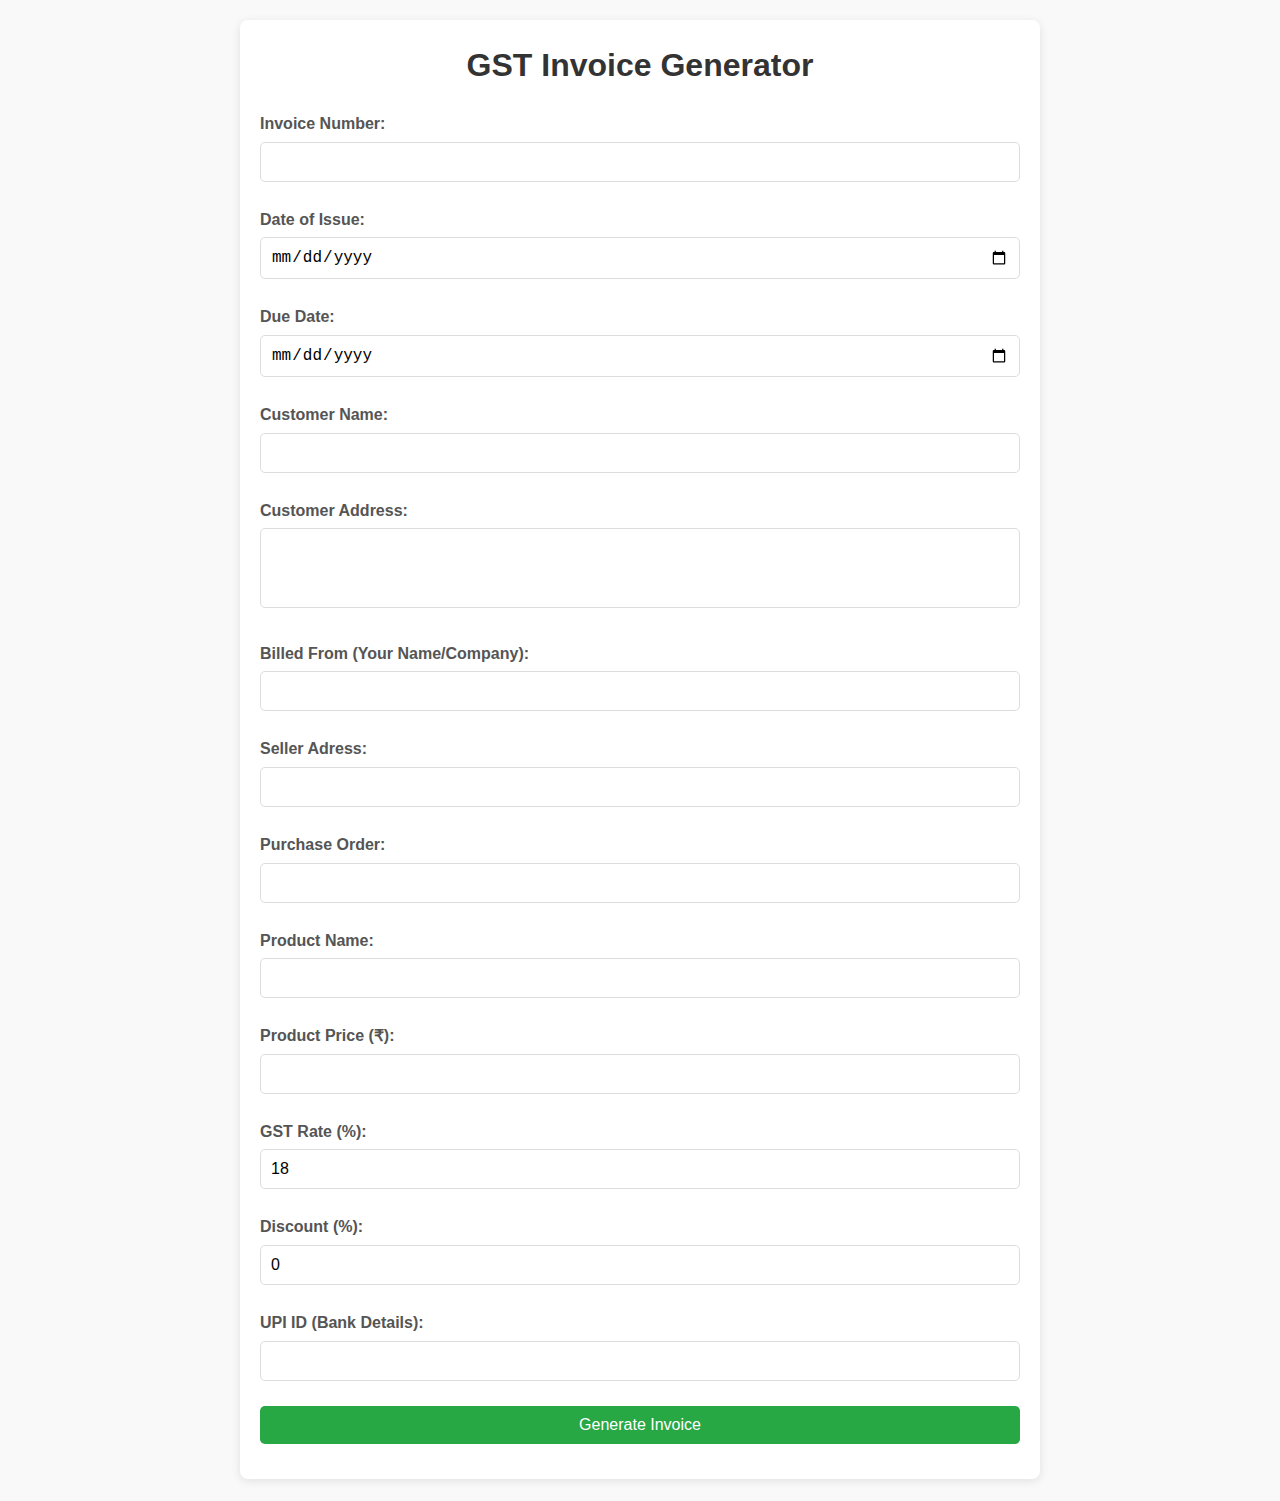
==== index.html @ a9ff54f5 "Add files via upload" ====
<!DOCTYPE html>
<html lang="en">
<head>
  <meta charset="UTF-8">
  <meta name="viewport" content="width=device-width, initial-scale=1.0">
  <title>GST Invoice Generator</title>
  <link rel="stylesheet" href="styles.css">
</head>
<body>
  <div class="container">
    <h1>GST Invoice Generator</h1>
    <form id="invoiceForm">
      <!-- Invoice Number -->
      <label for="invoiceNumber">Invoice Number:</label>
      <input type="text" id="invoiceNumber" required>

      <!-- Date of Issue -->
      <label for="issueDate">Date of Issue:</label>
      <input type="date" id="issueDate" required>

      <!-- Due Date -->
      <label for="dueDate">Due Date:</label>
      <input type="date" id="dueDate" required>

      <!-- Billed To -->
      <label for="customerName">Customer Name:</label>
      <input type="text" id="customerName" required>

      <label for="customerAddress">Customer Address:</label>
      <textarea id="customerAddress" required></textarea>

      <!-- Billed From -->
      <label for="billedFrom">Billed From (Your Name/Company):</label>
      <input type="text" id="billedFrom" required>
      
      <!-- Seller Address -->
      <label for="sellerAddress">Seller Adress:</label>
      <input type="text" id="sellerAddress" required>

      <!-- Purchase Order -->
      <label for="purchaseOrder">Purchase Order:</label>
      <input type="text" id="purchaseOrder" required>

      <!-- Product Details -->
      <label for="productName">Product Name:</label>
      <input type="text" id="productName" required>

      <label for="productPrice">Product Price (₹):</label>
      <input type="number" id="productPrice" required>

      <label for="gstRate">GST Rate (%):</label>
      <input type="number" id="gstRate" value="18" required>

      <label for="discountRate">Discount (%):</label>
      <input type="number" id="discountRate" value="0" required>

      <!-- Bank Details (UPI ID) -->
      <label for="upiId">UPI ID (Bank Details):</label>
      <input type="text" id="upiId" required>

      <!-- Submit Button -->
      <button type="button" onclick="saveInvoiceData()">Generate Invoice</button>
    </form>
  </div>

  <script>
    function saveInvoiceData() {
      // Collect form data
      const invoiceNumber = document.getElementById("invoiceNumber").value;
      const issueDate = document.getElementById("issueDate").value;
      const dueDate = document.getElementById("dueDate").value;
      const customerName = document.getElementById("customerName").value;
      const customerAddress = document.getElementById("customerAddress").value;
      const billedFrom = document.getElementById("billedFrom").value;
      const purchaseOrder = document.getElementById("purchaseOrder").value;
      const productName = document.getElementById("productName").value;
      const productPrice = parseFloat(document.getElementById("productPrice").value);
      const sellerAddress = document.getElementById("sellerAddress").value;
      
      const gstRate = parseFloat(document.getElementById("gstRate").value);
      const discountRate = parseFloat(document.getElementById("discountRate").value);
      const upiId = document.getElementById("upiId").value;

      // Calculate discount, GST, and total price
      const discountAmount = (productPrice * discountRate) / 100;
      const priceAfterDiscount = productPrice - discountAmount;
      const gstAmount = (priceAfterDiscount * gstRate) / 100;
      const totalPrice = priceAfterDiscount + gstAmount;

      // Save data in localStorage
      const invoiceData = {
        invoiceNumber,
        issueDate,
        dueDate,
        customerName,
        customerAddress,
        billedFrom,
        purchaseOrder,
        productName,
        productPrice: productPrice.toFixed(2),
        sellerAddress,
        discountRate: discountRate.toFixed(2),
        discountAmount: discountAmount.toFixed(2),
        priceAfterDiscount: priceAfterDiscount.toFixed(2),
        gstRate: gstRate.toFixed(2),
        gstAmount: gstAmount.toFixed(2),
        totalPrice: totalPrice.toFixed(2),
        upiId
      };
      localStorage.setItem("invoiceData", JSON.stringify(invoiceData));

      // Redirect to invoice page
      window.location.href = "invoice.html";
    }
  </script>
</body>
</html>
---- styles.css ----
/* General Reset */
* {
  margin: 0;
  padding: 0;
  box-sizing: border-box;
}

body {
  font-family: Arial, sans-serif;
  line-height: 1.6;
  background-color: #f9f9f9;
  padding: 20px;
}

.container {
  max-width: 800px;
  margin: 0 auto;
  background: #fff;
  border-radius: 8px;
  box-shadow: 0 2px 10px rgba(0, 0, 0, 0.1);
  padding: 20px;
}

h1, h2, h3 {
  text-align: center;
  margin-bottom: 20px;
  color: #333;
}

label {
  display: block;
  margin: 10px 0 5px;
  font-weight: bold;
  color: #555;
}

input, textarea, button {
  width: 100%;
  padding: 10px;
  margin-bottom: 15px;
  border: 1px solid #ddd;
  border-radius: 5px;
  font-size: 16px;
}

textarea {
  resize: none;
  height: 80px;
}

button {
  background-color: #28a745;
  color: #fff;
  border: none;
  cursor: pointer;
  font-size: 16px;
  margin-top: 10px;
  transition: background-color 0.3s;
}

button:hover {
  background-color: #218838;
}

/* Invoice Styles */
.invoice {
  background-color: #f9f9f9;
  padding: 20px;
  border: 1px solid #ddd;
  border-radius: 8px;
}

.invoice-header, .invoice-info, .bank-details {
  margin-bottom: 20px;
}

.invoice-header p, .invoice-info p, .bank-details p {
  font-size: 14px;
  color: #333;
}

.info-section {
  display: inline-block;
  width: 45%;
  margin-right: 10%;
}

.info-section p {
  margin-bottom: 10px;
}

.product-list {
  margin-top: 20px;
}

.product-item {
  margin-bottom: 20px;
}

.product-item p {
  font-size: 14px;
  color: #333;
}

.invoice-summary {
  text-align: right;
  font-size: 14px;
  font-weight: bold;
  margin-top: 10px;
}

.highlight {
  font-weight: bold;
  color: #000;
}

/* Terms and Conditions Section */
.terms-and-conditions {
  margin-top: 20px;
  padding: 15px;
  border-top: 1px solid #ddd;
  background-color: #f9f9f9;
}

.terms-and-conditions p {
  font-size: 14px;
  color: #333;
}

.bank-details h3 {
  font-size: 16px;
  color: #333;
  margin-bottom: 10px;
}

.bank-details p {
  font-size: 14px;
  margin-top: 15px;
  color: #555;
}

/* Responsive Design */
@media (max-width: 600px) {
  /* Stack invoice sections vertically */
  .invoice-header, .invoice-info, .bank-details {
    margin-top: 15px;
    text-align: left;
  }

  .info-section {
    width: 100%;
    margin-right: 0;
    margin-bottom: 15px;
  }

  .product-item {
    padding: 10px;
    border: 1px solid #ddd;
    border-radius: 5px;
    margin-bottom: 10px;
  }

  .product-item p {
    font-size: 12px;
  }

  .invoice-summary {
    font-size: 12px;
  }

  .terms-and-conditions p {
    font-size: 12px;
  }

  .highlight {
    font-size: 14px;
  }
}
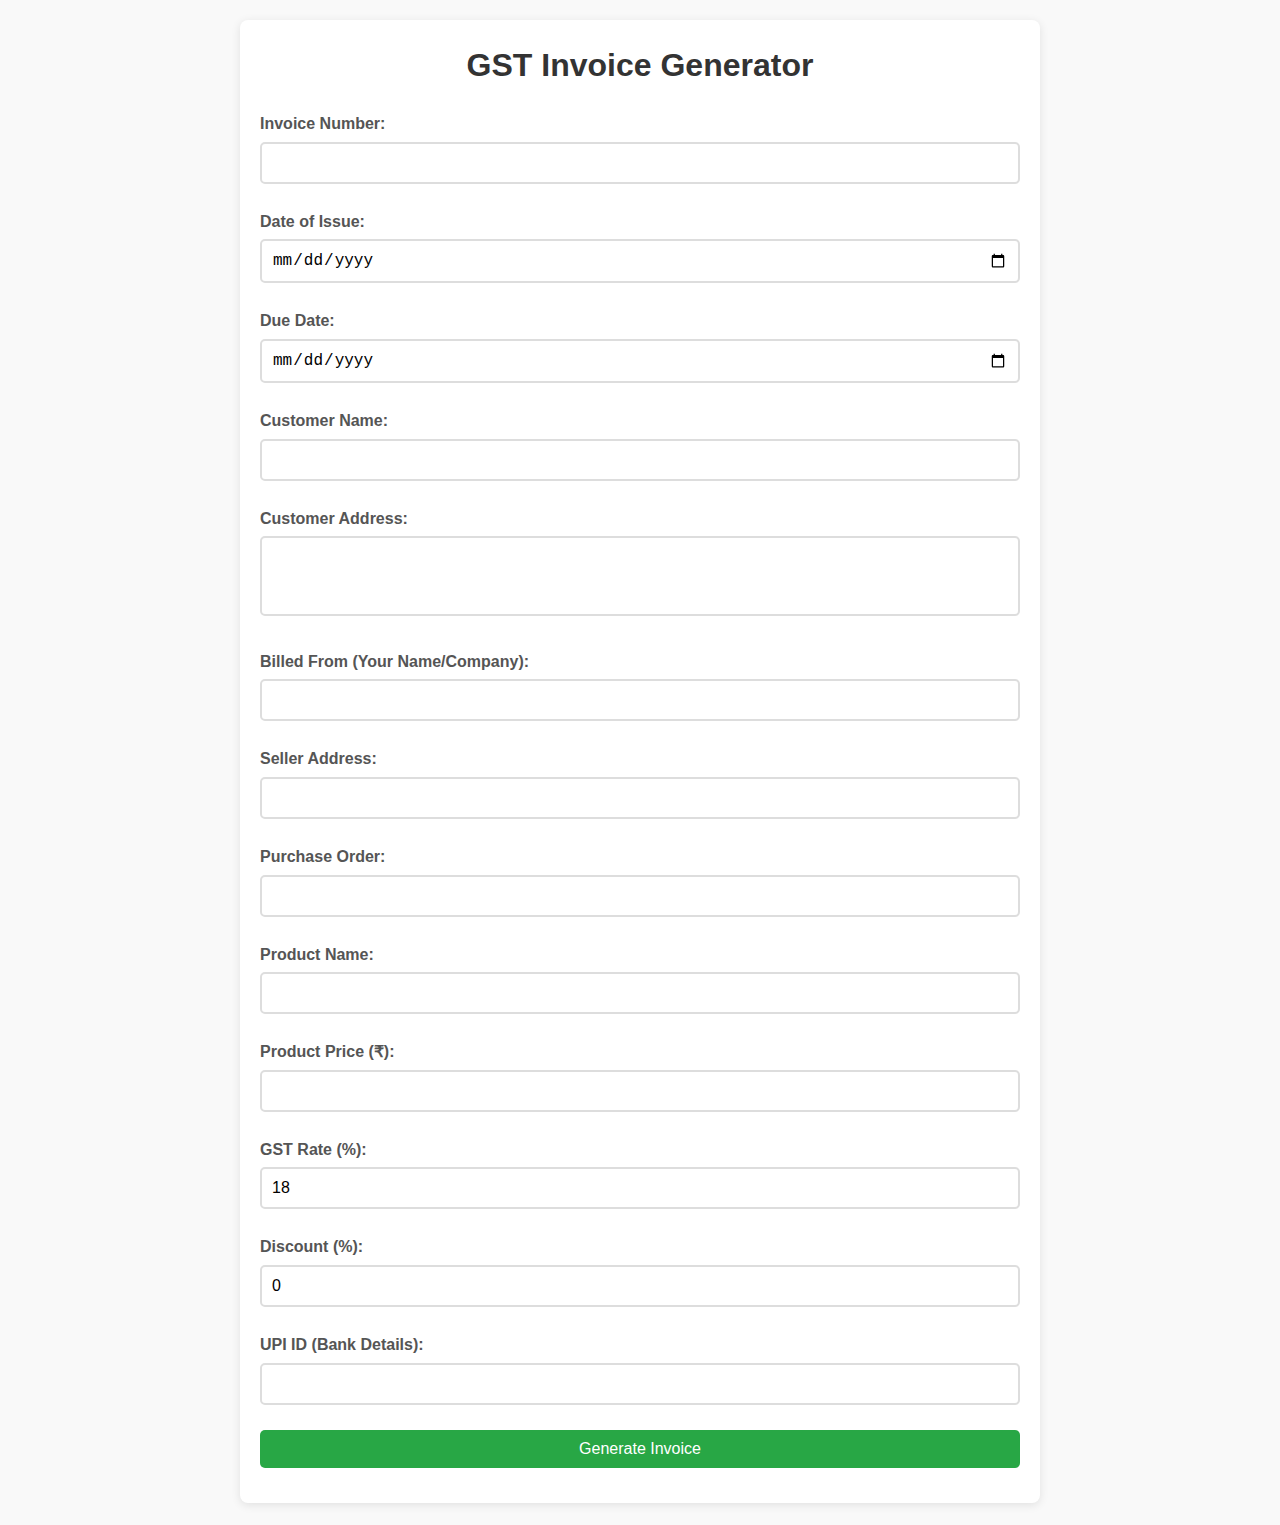
==== commit d58e7c66: "Update index.html" ====
--- a/index.html
+++ b/index.html
@@ -34,7 +34,7 @@
       <input type="text" id="billedFrom" required>
       
       <!-- Seller Address -->
-      <label for="sellerAddress">Seller Adress:</label>
+      <label for="sellerAddress">Seller Address:</label>
       <input type="text" id="sellerAddress" required>
 
       <!-- Purchase Order -->
@@ -76,10 +76,21 @@
       const productName = document.getElementById("productName").value;
       const productPrice = parseFloat(document.getElementById("productPrice").value);
       const sellerAddress = document.getElementById("sellerAddress").value;
-      
       const gstRate = parseFloat(document.getElementById("gstRate").value);
       const discountRate = parseFloat(document.getElementById("discountRate").value);
       const upiId = document.getElementById("upiId").value;
+
+      // Function to format date to dd/mm/yyyy
+      function formatDate(date) {
+        const day = String(date.getDate()).padStart(2, '0');
+        const month = String(date.getMonth() + 1).padStart(2, '0');
+        const year = date.getFullYear();
+        return `${day}/${month}/${year}`;
+      }
+
+      // Format Issue and Due Dates
+      const formattedIssueDate = formatDate(new Date(issueDate));
+      const formattedDueDate = formatDate(new Date(dueDate));
 
       // Calculate discount, GST, and total price
       const discountAmount = (productPrice * discountRate) / 100;
@@ -90,8 +101,8 @@
       // Save data in localStorage
       const invoiceData = {
         invoiceNumber,
-        issueDate,
-        dueDate,
+        issueDate: formattedIssueDate,
+        dueDate: formattedDueDate,
         customerName,
         customerAddress,
         billedFrom,
@@ -114,4 +125,4 @@
     }
   </script>
 </body>
-</html>+</html>
--- a/styles.css
+++ b/styles.css
@@ -38,9 +38,14 @@
   width: 100%;
   padding: 10px;
   margin-bottom: 15px;
-  border: 1px solid #ddd;
+  border: 2px solid #ddd; /* Increased border thickness for better visibility */
   border-radius: 5px;
   font-size: 16px;
+}
+
+input:focus, textarea:focus {
+  border-color: #28a745; /* Focused border color */
+  outline: none; /* Removes the default focus outline */
 }
 
 textarea {
@@ -175,4 +180,4 @@
   .highlight {
     font-size: 14px;
   }
-}+}
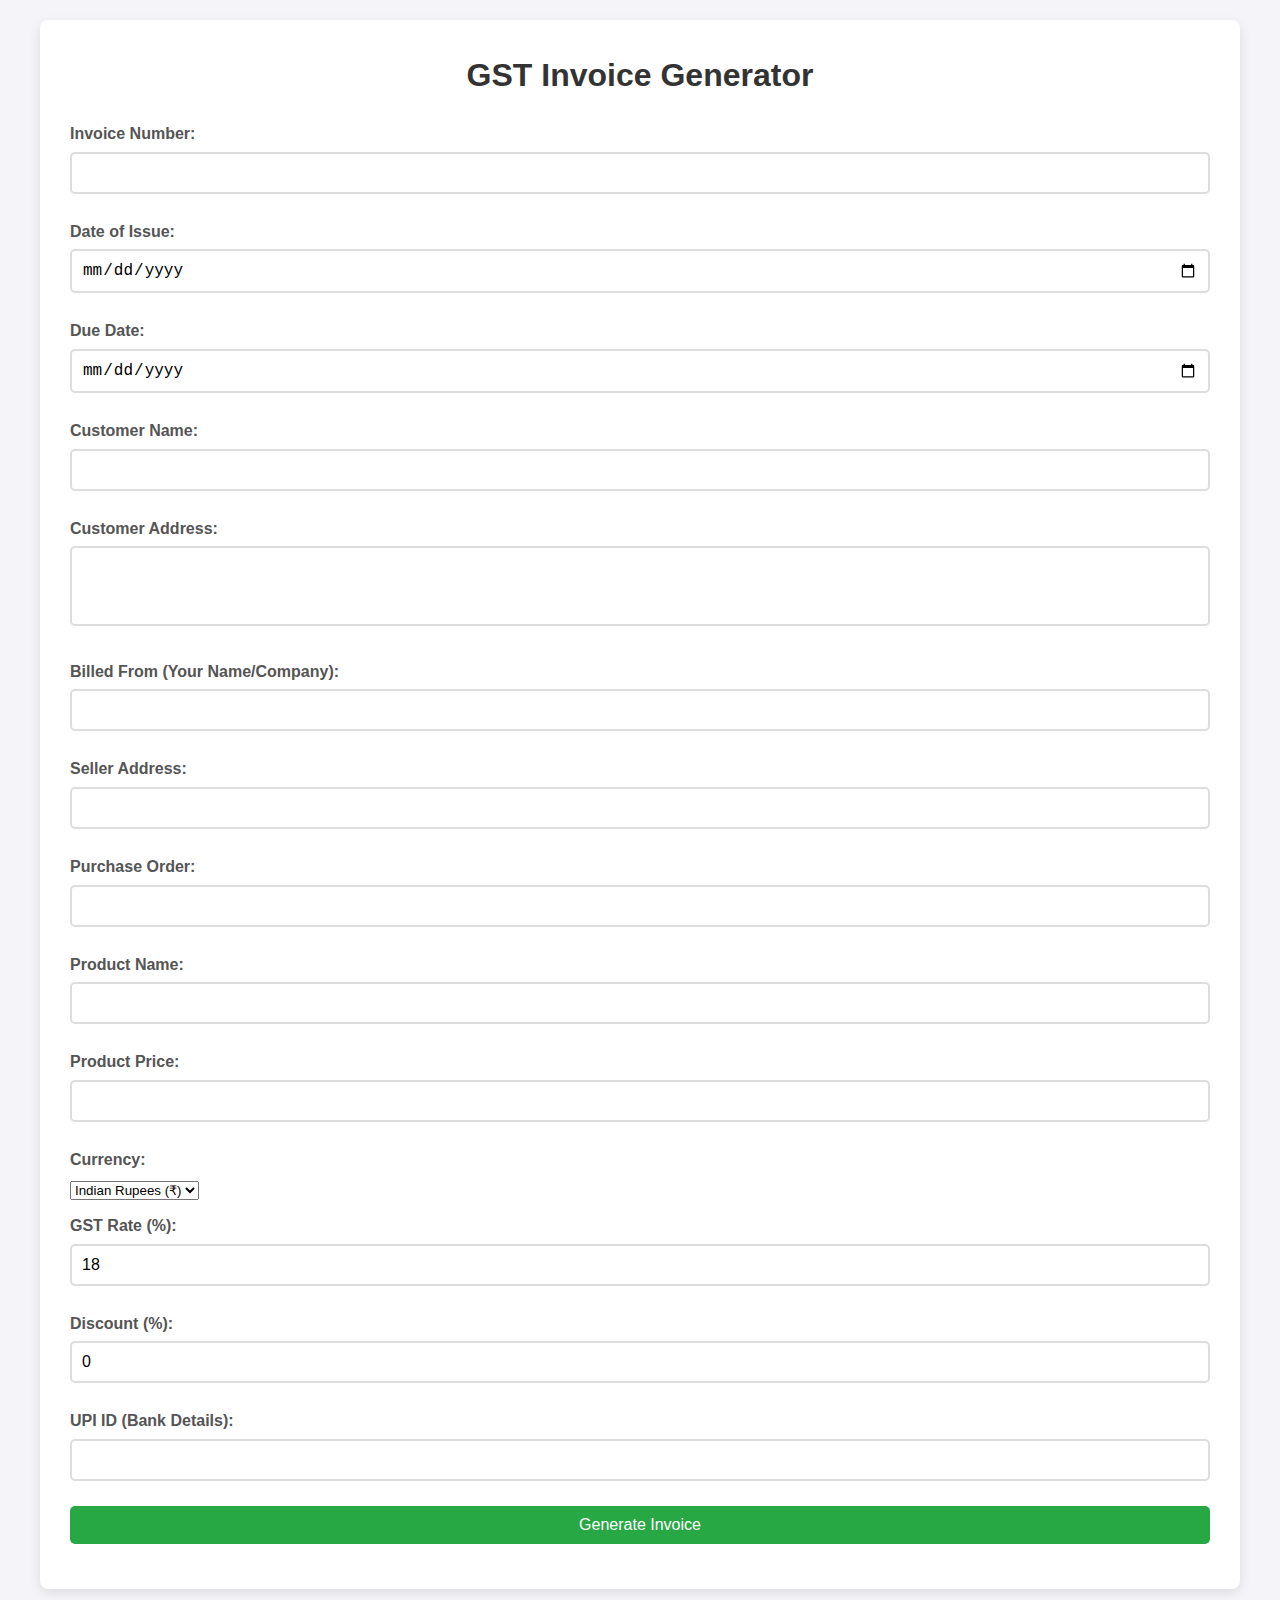
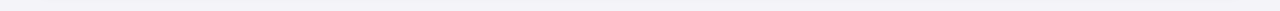
==== commit 732f2e80: "Update index.html" ====
--- a/index.html
+++ b/index.html
@@ -45,8 +45,15 @@
       <label for="productName">Product Name:</label>
       <input type="text" id="productName" required>
 
-      <label for="productPrice">Product Price (₹):</label>
+      <label for="productPrice">Product Price:</label>
       <input type="number" id="productPrice" required>
+
+      <!-- Currency Selector -->
+      <label for="currency">Currency:</label>
+      <select id="currency" required>
+        <option value="₹">Indian Rupees (₹)</option>
+        <option value="$">US Dollars ($)</option>
+      </select>
 
       <label for="gstRate">GST Rate (%):</label>
       <input type="number" id="gstRate" value="18" required>
@@ -78,6 +85,7 @@
       const sellerAddress = document.getElementById("sellerAddress").value;
       const gstRate = parseFloat(document.getElementById("gstRate").value);
       const discountRate = parseFloat(document.getElementById("discountRate").value);
+      const currency = document.getElementById("currency").value;
       const upiId = document.getElementById("upiId").value;
 
       // Function to format date to dd/mm/yyyy
@@ -108,14 +116,14 @@
         billedFrom,
         purchaseOrder,
         productName,
-        productPrice: productPrice.toFixed(2),
+        productPrice: `${currency}${productPrice.toFixed(2)}`,
         sellerAddress,
         discountRate: discountRate.toFixed(2),
-        discountAmount: discountAmount.toFixed(2),
-        priceAfterDiscount: priceAfterDiscount.toFixed(2),
+        discountAmount: `${currency}${discountAmount.toFixed(2)}`,
+        priceAfterDiscount: `${currency}${priceAfterDiscount.toFixed(2)}`,
         gstRate: gstRate.toFixed(2),
-        gstAmount: gstAmount.toFixed(2),
-        totalPrice: totalPrice.toFixed(2),
+        gstAmount: `${currency}${gstAmount.toFixed(2)}`,
+        totalPrice: `${currency}${totalPrice.toFixed(2)}`,
         upiId
       };
       localStorage.setItem("invoiceData", JSON.stringify(invoiceData));
--- a/styles.css
+++ b/styles.css
@@ -8,17 +8,18 @@
 body {
   font-family: Arial, sans-serif;
   line-height: 1.6;
-  background-color: #f9f9f9;
+  background-color: #f4f4f9;
   padding: 20px;
+  color: #333;
 }
 
 .container {
-  max-width: 800px;
+  max-width: 1200px; /* Wider container for desktop */
   margin: 0 auto;
   background: #fff;
   border-radius: 8px;
-  box-shadow: 0 2px 10px rgba(0, 0, 0, 0.1);
-  padding: 20px;
+  box-shadow: 0 4px 12px rgba(0, 0, 0, 0.1);
+  padding: 30px;
 }
 
 h1, h2, h3 {
@@ -38,14 +39,14 @@
   width: 100%;
   padding: 10px;
   margin-bottom: 15px;
-  border: 2px solid #ddd; /* Increased border thickness for better visibility */
+  border: 2px solid #ddd;
   border-radius: 5px;
   font-size: 16px;
 }
 
 input:focus, textarea:focus {
-  border-color: #28a745; /* Focused border color */
-  outline: none; /* Removes the default focus outline */
+  border-color: #28a745;
+  outline: none;
 }
 
 textarea {
@@ -94,24 +95,37 @@
   margin-bottom: 10px;
 }
 
+/* Table Styles */
 .product-list {
-  margin-top: 20px;
+  width: 100%; /* Ensures the table spans the full width of its container */
+  margin-top: 0px;
+  border-collapse: collapse; /* Removes unnecessary spacing between cells */
+  border: 1px solid #ddd; /* Adds a visible border around the table */
+  border-radius: 5px;
+  overflow: hidden; /* Prevents content overflow */
 }
 
 .product-item {
-  margin-bottom: 20px;
+  width: 100%; /* Forces full-width for table rows */
+  display: table; /* Ensures each product behaves like a table row */
+  margin-top: 0;
+  margin-bottom: 0; /* Prevents margin from stacking between rows */
 }
 
 .product-item p {
-  font-size: 14px;
-  color: #333;
-}
-
+  display: table-cell; /* Aligns each `p` like a table cell */
+  padding: 10px;
+  border: 1px solid #ddd; /* Adds borders for better visibility */
+  font-size: 14px;
+  color: #333;
+}
+
+/* Invoice Summary */
 .invoice-summary {
   text-align: right;
-  font-size: 14px;
+  margin-top: 20px;
+  font-size: 18px;
   font-weight: bold;
-  margin-top: 10px;
 }
 
 .highlight {
@@ -119,7 +133,7 @@
   color: #000;
 }
 
-/* Terms and Conditions Section */
+/* Terms and Conditions */
 .terms-and-conditions {
   margin-top: 20px;
   padding: 15px;
@@ -145,32 +159,42 @@
 }
 
 /* Responsive Design */
-@media (max-width: 600px) {
-  /* Stack invoice sections vertically */
-  .invoice-header, .invoice-info, .bank-details {
-    margin-top: 15px;
-    text-align: left;
-  }
-
+@media (max-width: 768px) {
   .info-section {
-    width: 100%;
+    width: 100%; /* Stack invoice sections vertically */
     margin-right: 0;
     margin-bottom: 15px;
   }
 
   .product-item {
-    padding: 10px;
-    border: 1px solid #ddd;
-    border-radius: 5px;
-    margin-bottom: 10px;
+    display: block; /* Stacks the product fields vertically on smaller screens */
+    margin-bottom: 15px;
+    border: 1px solid #ddd; /* Ensures a visible border around each item */
+    border-radius: 5px; /* Optional: Adds rounded corners for a cleaner look */
+    background-color: #fff; /* Optional: Adds a contrasting background */
   }
 
   .product-item p {
-    font-size: 12px;
+    display: block; /* Adjust each field to its own row */
+    padding: 8px 10px; /* Adds padding for better readability */
+    border-bottom: 1px solid #ddd; /* Adds a separator between fields */
+  }
+
+  .product-item p:last-child {
+    border-bottom: none; /* Removes the bottom border for the last field */
+  }
+
+  .product-list {
+    width: 100%; /* Ensure full-width usage on mobile */
+    border: 1px solid #ddd; /* Adds a visible outline around the product list */
+    border-radius: 5px; /* Optional: Rounded corners for a cleaner look */
+    overflow: hidden; /* Ensures no content overflows the borders */
+    margin-top: 10px;
   }
 
   .invoice-summary {
-    font-size: 12px;
+    text-align: left;
+    font-size: 14px;
   }
 
   .terms-and-conditions p {
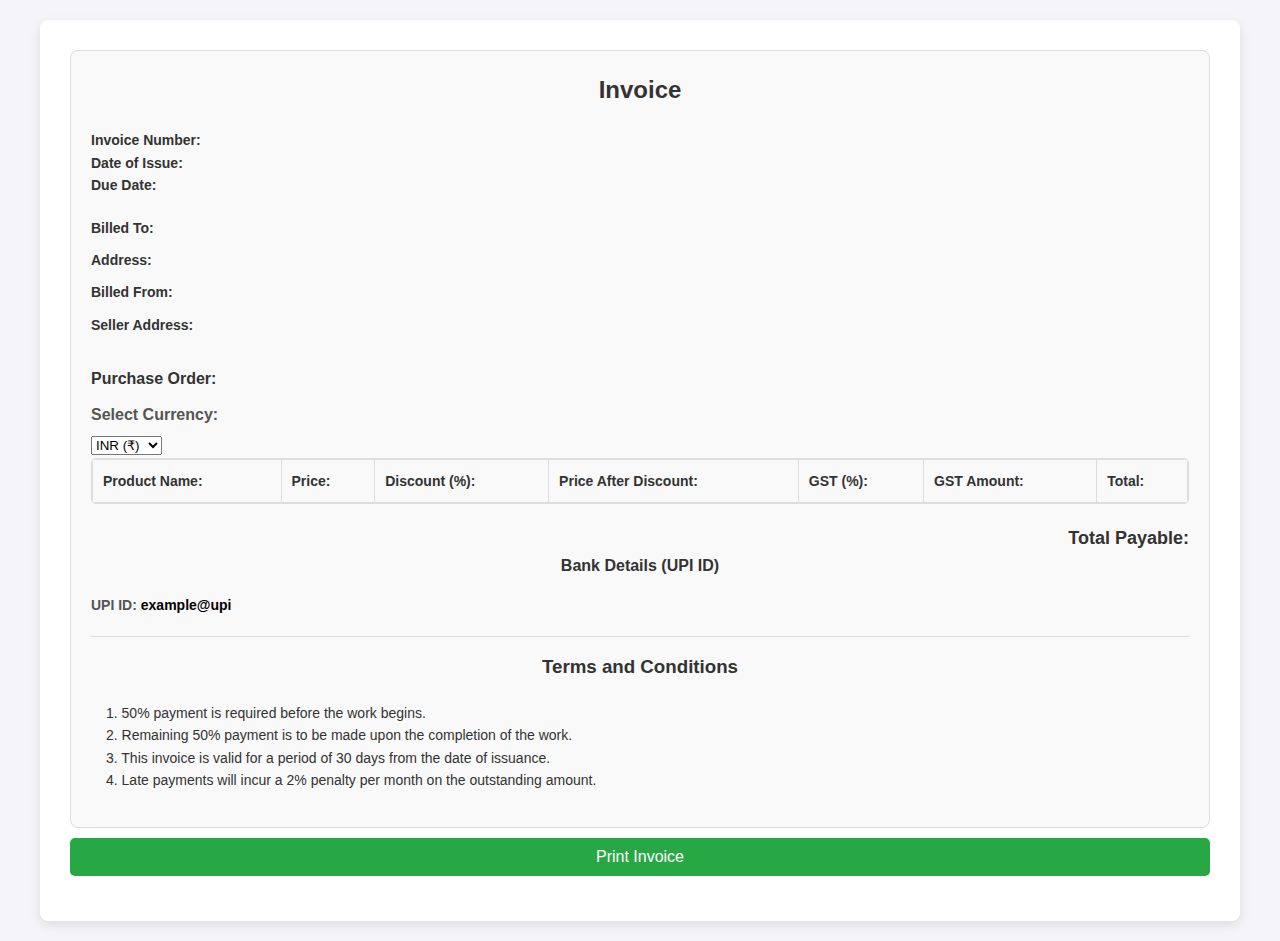
==== commit 7e9562a9: "Update index.html" ====
--- a/index.html
+++ b/index.html
@@ -3,134 +3,161 @@
 <head>
   <meta charset="UTF-8">
   <meta name="viewport" content="width=device-width, initial-scale=1.0">
-  <title>GST Invoice Generator</title>
+  <title>Invoice</title>
   <link rel="stylesheet" href="styles.css">
 </head>
 <body>
   <div class="container">
-    <h1>GST Invoice Generator</h1>
-    <form id="invoiceForm">
-      <!-- Invoice Number -->
-      <label for="invoiceNumber">Invoice Number:</label>
-      <input type="text" id="invoiceNumber" required>
+    <div id="invoice" class="invoice">
+      <h2>Invoice</h2>
 
-      <!-- Date of Issue -->
-      <label for="issueDate">Date of Issue:</label>
-      <input type="date" id="issueDate" required>
+      <!-- Invoice Header -->
+      <div class="invoice-header">
+        <p><strong>Invoice Number:</strong> <span id="displayInvoiceNumber" class="highlight"></span></p>
+        <p><strong>Date of Issue:</strong> <span id="displayIssueDate" class="highlight"></span></p>
+        <p><strong>Due Date:</strong> <span id="displayDueDate" class="highlight"></span></p>
+      </div>
 
-      <!-- Due Date -->
-      <label for="dueDate">Due Date:</label>
-      <input type="date" id="dueDate" required>
-
-      <!-- Billed To -->
-      <label for="customerName">Customer Name:</label>
-      <input type="text" id="customerName" required>
-
-      <label for="customerAddress">Customer Address:</label>
-      <textarea id="customerAddress" required></textarea>
-
-      <!-- Billed From -->
-      <label for="billedFrom">Billed From (Your Name/Company):</label>
-      <input type="text" id="billedFrom" required>
-      
-      <!-- Seller Address -->
-      <label for="sellerAddress">Seller Address:</label>
-      <input type="text" id="sellerAddress" required>
+      <!-- Billed To / Billed From -->
+      <div class="invoice-info">
+        <div class="info-section">
+          <p><strong>Billed To:</strong> <span id="displayCustomerName" class="highlight"></span></p>
+          <p><strong>Address:</strong> <span id="displayCustomerAddress" class="highlight"></span></p>
+        </div>
+        <div class="info-section">
+          <p><strong>Billed From:</strong> <span id="displaySellerName" class="highlight"></span></p>
+          <p><strong>Seller Address:</strong> <span id="displaySellerAddress" class="highlight"></span></p>
+        </div>
+      </div>
 
       <!-- Purchase Order -->
-      <label for="purchaseOrder">Purchase Order:</label>
-      <input type="text" id="purchaseOrder" required>
+      <p><strong>Purchase Order:</strong> <span id="displayPurchaseOrder" class="highlight"></span></p>
 
-      <!-- Product Details -->
-      <label for="productName">Product Name:</label>
-      <input type="text" id="productName" required>
+      <!-- Currency Selection -->
+      <div class="currency-selector">
+        <label for="currency">Select Currency:</label>
+        <select id="currency" onchange="updateCurrency()">
+          <option value="INR" selected>INR (₹)</option>
+          <option value="USD">USD ($)</option>
+        </select>
+      </div>
 
-      <label for="productPrice">Product Price:</label>
-      <input type="number" id="productPrice" required>
+      <!-- Invoice Product List (Vertical Layout) -->
+      <div class="product-list">
+        <div class="product-item">
+          <p><strong>Product Name:</strong> <span id="displayProductName"></span></p>
+          <p><strong>Price:</strong> <span id="displayProductPrice"></span></p>
+          <p><strong>Discount (%):</strong> <span id="displayDiscountRate"></span></p>
+          <p><strong>Price After Discount:</strong> <span id="displayPriceAfterDiscount"></span></p>
+          <p><strong>GST (%):</strong> <span id="displayGstRate"></span></p>
+          <p><strong>GST Amount:</strong> <span id="displayGstAmount"></span></p>
+          <p><strong>Total:</strong> <span id="displayTotalPrice"></span></p>
+        </div>
+      </div>
 
-      <!-- Currency Selector -->
-      <label for="currency">Currency:</label>
-      <select id="currency" required>
-        <option value="₹">Indian Rupees (₹)</option>
-        <option value="$">US Dollars ($)</option>
-      </select>
+      <div class="invoice-summary">
+        <p>Total Payable: <span id="displayTotalPriceSummary"></span></p>
+      </div>
 
-      <label for="gstRate">GST Rate (%):</label>
-      <input type="number" id="gstRate" value="18" required>
+      <!-- Bank/Payment Details Section -->
+      <div id="bank-details" class="bank-details">
+        <h3>Bank Details (UPI ID)</h3>
+        <p><strong>UPI ID:</strong> <span id="displayUpiId" class="highlight">example@upi</span></p>
+      </div>
+      <div id="paypal-details" class="paypal-details" style="display: none;">
+        <h3>PayPal Account</h3>
+        <p><strong>Email:</strong> <span id="paypalAccount" class="highlight">example@paypal.com</span></p>
+      </div>
 
-      <label for="discountRate">Discount (%):</label>
-      <input type="number" id="discountRate" value="0" required>
-
-      <!-- Bank Details (UPI ID) -->
-      <label for="upiId">UPI ID (Bank Details):</label>
-      <input type="text" id="upiId" required>
-
-      <!-- Submit Button -->
-      <button type="button" onclick="saveInvoiceData()">Generate Invoice</button>
-    </form>
+      <!-- Terms and Conditions Section -->
+      <div class="terms-and-conditions">
+        <h3>Terms and Conditions</h3>
+        <p>1. 50% payment is required before the work begins.</p>
+        <p>2. Remaining 50% payment is to be made upon the completion of the work.</p>
+        <p>3. This invoice is valid for a period of 30 days from the date of issuance.</p>
+        <p>4. Late payments will incur a 2% penalty per month on the outstanding amount.</p>
+      </div>
+    </div>
+    <button onclick="printInvoice()">Print Invoice</button>
   </div>
 
   <script>
-    function saveInvoiceData() {
-      // Collect form data
-      const invoiceNumber = document.getElementById("invoiceNumber").value;
-      const issueDate = document.getElementById("issueDate").value;
-      const dueDate = document.getElementById("dueDate").value;
-      const customerName = document.getElementById("customerName").value;
-      const customerAddress = document.getElementById("customerAddress").value;
-      const billedFrom = document.getElementById("billedFrom").value;
-      const purchaseOrder = document.getElementById("purchaseOrder").value;
-      const productName = document.getElementById("productName").value;
-      const productPrice = parseFloat(document.getElementById("productPrice").value);
-      const sellerAddress = document.getElementById("sellerAddress").value;
-      const gstRate = parseFloat(document.getElementById("gstRate").value);
-      const discountRate = parseFloat(document.getElementById("discountRate").value);
-      const currency = document.getElementById("currency").value;
-      const upiId = document.getElementById("upiId").value;
+    // Conversion Rate (example: 1 INR = 0.012 USD)
+    const conversionRate = 0.012;
 
-      // Function to format date to dd/mm/yyyy
-      function formatDate(date) {
-        const day = String(date.getDate()).padStart(2, '0');
-        const month = String(date.getMonth() + 1).padStart(2, '0');
-        const year = date.getFullYear();
-        return `${day}/${month}/${year}`;
+    // Function to format date as dd/mm/yyyy
+    function formatDate(dateStr) {
+      const date = new Date(dateStr);
+      const day = String(date.getDate()).padStart(2, '0');
+      const month = String(date.getMonth() + 1).padStart(2, '0');
+      const year = date.getFullYear();
+      return `${day}/${month}/${year}`;
+    }
+
+    // Print function
+    function printInvoice() {
+      const printContent = document.getElementById("invoice").outerHTML;
+      const originalContent = document.body.innerHTML;
+      document.body.innerHTML = printContent;
+      window.print();
+      document.body.innerHTML = originalContent;
+      location.reload();
+    }
+
+    // Update currency and payment details
+    function updateCurrency() {
+      const selectedCurrency = document.getElementById("currency").value;
+      const totalPriceInINR = parseFloat(localStorage.getItem("totalPriceInINR"));
+
+      let convertedPrice;
+      let currencySymbol;
+
+      // Handle currency-specific logic
+      if (selectedCurrency === "USD") {
+        convertedPrice = (totalPriceInINR * conversionRate).toFixed(2);
+        currencySymbol = "$";
+        document.getElementById("bank-details").style.display = "none";
+        document.getElementById("paypal-details").style.display = "block";
+      } else {
+        convertedPrice = totalPriceInINR.toFixed(2);
+        currencySymbol = "₹";
+        document.getElementById("bank-details").style.display = "block";
+        document.getElementById("paypal-details").style.display = "none";
       }
 
-      // Format Issue and Due Dates
-      const formattedIssueDate = formatDate(new Date(issueDate));
-      const formattedDueDate = formatDate(new Date(dueDate));
+      // Update the currency display
+      document.getElementById("displayTotalPrice").innerText = `${currencySymbol} ${convertedPrice}`;
+      document.getElementById("displayTotalPriceSummary").innerText = `${currencySymbol} ${convertedPrice}`;
+    }
 
-      // Calculate discount, GST, and total price
-      const discountAmount = (productPrice * discountRate) / 100;
-      const priceAfterDiscount = productPrice - discountAmount;
-      const gstAmount = (priceAfterDiscount * gstRate) / 100;
-      const totalPrice = priceAfterDiscount + gstAmount;
+    document.addEventListener("DOMContentLoaded", function () {
+      const invoiceData = JSON.parse(localStorage.getItem("invoiceData"));
 
-      // Save data in localStorage
-      const invoiceData = {
-        invoiceNumber,
-        issueDate: formattedIssueDate,
-        dueDate: formattedDueDate,
-        customerName,
-        customerAddress,
-        billedFrom,
-        purchaseOrder,
-        productName,
-        productPrice: `${currency}${productPrice.toFixed(2)}`,
-        sellerAddress,
-        discountRate: discountRate.toFixed(2),
-        discountAmount: `${currency}${discountAmount.toFixed(2)}`,
-        priceAfterDiscount: `${currency}${priceAfterDiscount.toFixed(2)}`,
-        gstRate: gstRate.toFixed(2),
-        gstAmount: `${currency}${gstAmount.toFixed(2)}`,
-        totalPrice: `${currency}${totalPrice.toFixed(2)}`,
-        upiId
-      };
-      localStorage.setItem("invoiceData", JSON.stringify(invoiceData));
+      if (invoiceData) {
+        // Populate the invoice
+        document.getElementById("displayInvoiceNumber").innerText = invoiceData.invoiceNumber;
+        document.getElementById("displayIssueDate").innerText = formatDate(invoiceData.issueDate);
+        document.getElementById("displayDueDate").innerText = formatDate(invoiceData.dueDate);
+        document.getElementById("displayCustomerName").innerText = invoiceData.customerName;
+        document.getElementById("displayCustomerAddress").innerText = invoiceData.customerAddress;
+        document.getElementById("displaySellerName").innerText = invoiceData.billedFrom;
+        document.getElementById("displaySellerAddress").innerText = invoiceData.sellerAddress;
+        document.getElementById("displayPurchaseOrder").innerText = invoiceData.purchaseOrder;
+        document.getElementById("displayProductName").innerText = invoiceData.productName;
+        document.getElementById("displayProductPrice").innerText = `₹ ${invoiceData.productPrice}`;
+        document.getElementById("displayDiscountRate").innerText = invoiceData.discountRate;
+        document.getElementById("displayPriceAfterDiscount").innerText = `₹ ${invoiceData.priceAfterDiscount}`;
+        document.getElementById("displayGstRate").innerText = invoiceData.gstRate;
+        document.getElementById("displayGstAmount").innerText = `₹ ${invoiceData.gstAmount}`;
+        document.getElementById("displayTotalPrice").innerText = `₹ ${invoiceData.totalPrice}`;
+        document.getElementById("displayUpiId").innerText = invoiceData.upiId;
 
-      // Redirect to invoice page
-      window.location.href = "invoice.html";
-    }
+        // Save total price in INR for conversion
+        localStorage.setItem("totalPriceInINR", invoiceData.totalPrice);
+      } else {
+        alert("No invoice data found!");
+      }
+    });
   </script>
 </body>
 </html>
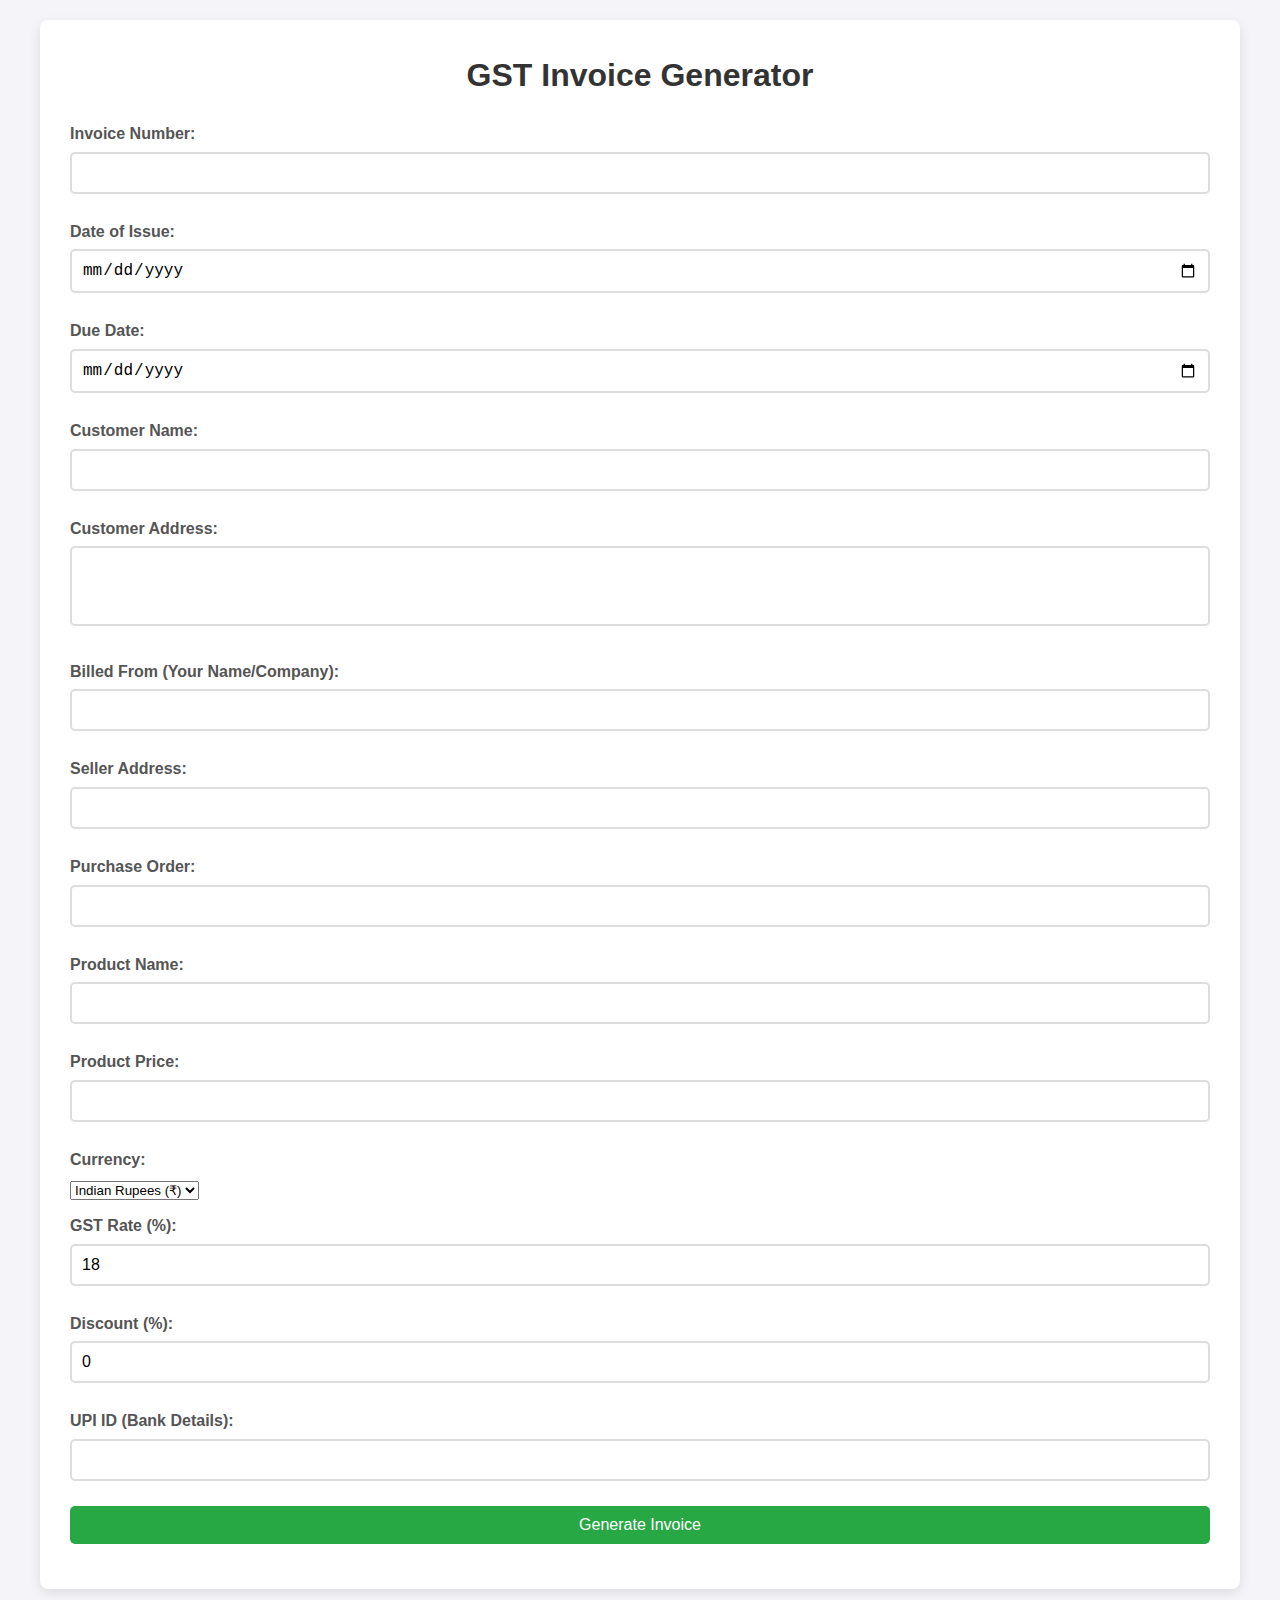
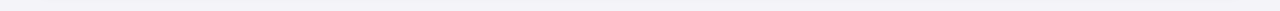
==== commit 41413955: "Update index.html" ====
--- a/index.html
+++ b/index.html
@@ -3,161 +3,134 @@
 <head>
   <meta charset="UTF-8">
   <meta name="viewport" content="width=device-width, initial-scale=1.0">
-  <title>Invoice</title>
+  <title>GST Invoice Generator</title>
   <link rel="stylesheet" href="styles.css">
 </head>
 <body>
   <div class="container">
-    <div id="invoice" class="invoice">
-      <h2>Invoice</h2>
+    <h1>GST Invoice Generator</h1>
+    <form id="invoiceForm">
+      <!-- Invoice Number -->
+      <label for="invoiceNumber">Invoice Number:</label>
+      <input type="text" id="invoiceNumber" required>
 
-      <!-- Invoice Header -->
-      <div class="invoice-header">
-        <p><strong>Invoice Number:</strong> <span id="displayInvoiceNumber" class="highlight"></span></p>
-        <p><strong>Date of Issue:</strong> <span id="displayIssueDate" class="highlight"></span></p>
-        <p><strong>Due Date:</strong> <span id="displayDueDate" class="highlight"></span></p>
-      </div>
+      <!-- Date of Issue -->
+      <label for="issueDate">Date of Issue:</label>
+      <input type="date" id="issueDate" required>
 
-      <!-- Billed To / Billed From -->
-      <div class="invoice-info">
-        <div class="info-section">
-          <p><strong>Billed To:</strong> <span id="displayCustomerName" class="highlight"></span></p>
-          <p><strong>Address:</strong> <span id="displayCustomerAddress" class="highlight"></span></p>
-        </div>
-        <div class="info-section">
-          <p><strong>Billed From:</strong> <span id="displaySellerName" class="highlight"></span></p>
-          <p><strong>Seller Address:</strong> <span id="displaySellerAddress" class="highlight"></span></p>
-        </div>
-      </div>
+      <!-- Due Date -->
+      <label for="dueDate">Due Date:</label>
+      <input type="date" id="dueDate" required>
+
+      <!-- Billed To -->
+      <label for="customerName">Customer Name:</label>
+      <input type="text" id="customerName" required>
+
+      <label for="customerAddress">Customer Address:</label>
+      <textarea id="customerAddress" required></textarea>
+
+      <!-- Billed From -->
+      <label for="billedFrom">Billed From (Your Name/Company):</label>
+      <input type="text" id="billedFrom" required>
+      
+      <!-- Seller Address -->
+      <label for="sellerAddress">Seller Address:</label>
+      <input type="text" id="sellerAddress" required>
 
       <!-- Purchase Order -->
-      <p><strong>Purchase Order:</strong> <span id="displayPurchaseOrder" class="highlight"></span></p>
+      <label for="purchaseOrder">Purchase Order:</label>
+      <input type="text" id="purchaseOrder" required>
 
-      <!-- Currency Selection -->
-      <div class="currency-selector">
-        <label for="currency">Select Currency:</label>
-        <select id="currency" onchange="updateCurrency()">
-          <option value="INR" selected>INR (₹)</option>
-          <option value="USD">USD ($)</option>
-        </select>
-      </div>
+      <!-- Product Details -->
+      <label for="productName">Product Name:</label>
+      <input type="text" id="productName" required>
 
-      <!-- Invoice Product List (Vertical Layout) -->
-      <div class="product-list">
-        <div class="product-item">
-          <p><strong>Product Name:</strong> <span id="displayProductName"></span></p>
-          <p><strong>Price:</strong> <span id="displayProductPrice"></span></p>
-          <p><strong>Discount (%):</strong> <span id="displayDiscountRate"></span></p>
-          <p><strong>Price After Discount:</strong> <span id="displayPriceAfterDiscount"></span></p>
-          <p><strong>GST (%):</strong> <span id="displayGstRate"></span></p>
-          <p><strong>GST Amount:</strong> <span id="displayGstAmount"></span></p>
-          <p><strong>Total:</strong> <span id="displayTotalPrice"></span></p>
-        </div>
-      </div>
+      <label for="productPrice">Product Price:</label>
+      <input type="number" id="productPrice" required>
 
-      <div class="invoice-summary">
-        <p>Total Payable: <span id="displayTotalPriceSummary"></span></p>
-      </div>
+      <!-- Currency Selector -->
+      <label for="currency">Currency:</label>
+      <select id="currency" required>
+        <option value="₹">Indian Rupees (₹)</option>
+        <option value="$">US Dollars ($)</option>
+      </select>
 
-      <!-- Bank/Payment Details Section -->
-      <div id="bank-details" class="bank-details">
-        <h3>Bank Details (UPI ID)</h3>
-        <p><strong>UPI ID:</strong> <span id="displayUpiId" class="highlight">example@upi</span></p>
-      </div>
-      <div id="paypal-details" class="paypal-details" style="display: none;">
-        <h3>PayPal Account</h3>
-        <p><strong>Email:</strong> <span id="paypalAccount" class="highlight">example@paypal.com</span></p>
-      </div>
+      <label for="gstRate">GST Rate (%):</label>
+      <input type="number" id="gstRate" value="18" required>
 
-      <!-- Terms and Conditions Section -->
-      <div class="terms-and-conditions">
-        <h3>Terms and Conditions</h3>
-        <p>1. 50% payment is required before the work begins.</p>
-        <p>2. Remaining 50% payment is to be made upon the completion of the work.</p>
-        <p>3. This invoice is valid for a period of 30 days from the date of issuance.</p>
-        <p>4. Late payments will incur a 2% penalty per month on the outstanding amount.</p>
-      </div>
-    </div>
-    <button onclick="printInvoice()">Print Invoice</button>
+      <label for="discountRate">Discount (%):</label>
+      <input type="number" id="discountRate" value="0" required>
+
+      <!-- Bank Details (UPI ID) -->
+      <label for="upiId">UPI ID (Bank Details):</label>
+      <input type="text" id="upiId" required>
+
+      <!-- Submit Button -->
+      <button type="button" onclick="saveInvoiceData()">Generate Invoice</button>
+    </form>
   </div>
 
   <script>
-    // Conversion Rate (example: 1 INR = 0.012 USD)
-    const conversionRate = 0.012;
+    function saveInvoiceData() {
+      // Collect form data
+      const invoiceNumber = document.getElementById("invoiceNumber").value;
+      const issueDate = document.getElementById("issueDate").value;
+      const dueDate = document.getElementById("dueDate").value;
+      const customerName = document.getElementById("customerName").value;
+      const customerAddress = document.getElementById("customerAddress").value;
+      const billedFrom = document.getElementById("billedFrom").value;
+      const purchaseOrder = document.getElementById("purchaseOrder").value;
+      const productName = document.getElementById("productName").value;
+      const productPrice = parseFloat(document.getElementById("productPrice").value);
+      const sellerAddress = document.getElementById("sellerAddress").value;
+      const gstRate = parseFloat(document.getElementById("gstRate").value);
+      const discountRate = parseFloat(document.getElementById("discountRate").value);
+      const currency = document.getElementById("currency").value;
+      const upiId = document.getElementById("upiId").value;
 
-    // Function to format date as dd/mm/yyyy
-    function formatDate(dateStr) {
-      const date = new Date(dateStr);
-      const day = String(date.getDate()).padStart(2, '0');
-      const month = String(date.getMonth() + 1).padStart(2, '0');
-      const year = date.getFullYear();
-      return `${day}/${month}/${year}`;
-    }
-
-    // Print function
-    function printInvoice() {
-      const printContent = document.getElementById("invoice").outerHTML;
-      const originalContent = document.body.innerHTML;
-      document.body.innerHTML = printContent;
-      window.print();
-      document.body.innerHTML = originalContent;
-      location.reload();
-    }
-
-    // Update currency and payment details
-    function updateCurrency() {
-      const selectedCurrency = document.getElementById("currency").value;
-      const totalPriceInINR = parseFloat(localStorage.getItem("totalPriceInINR"));
-
-      let convertedPrice;
-      let currencySymbol;
-
-      // Handle currency-specific logic
-      if (selectedCurrency === "USD") {
-        convertedPrice = (totalPriceInINR * conversionRate).toFixed(2);
-        currencySymbol = "$";
-        document.getElementById("bank-details").style.display = "none";
-        document.getElementById("paypal-details").style.display = "block";
-      } else {
-        convertedPrice = totalPriceInINR.toFixed(2);
-        currencySymbol = "₹";
-        document.getElementById("bank-details").style.display = "block";
-        document.getElementById("paypal-details").style.display = "none";
+      // Function to format date to dd/mm/yyyy
+      function formatDate(date) {
+        const day = String(date.getDate()).padStart(2, '0');
+        const month = String(date.getMonth() + 1).padStart(2, '0');
+        const year = date.getFullYear();
+        return `${day}/${month}/${year}`;
       }
 
-      // Update the currency display
-      document.getElementById("displayTotalPrice").innerText = `${currencySymbol} ${convertedPrice}`;
-      document.getElementById("displayTotalPriceSummary").innerText = `${currencySymbol} ${convertedPrice}`;
+      // Format Issue and Due Dates
+      const formattedIssueDate = formatDate(new Date(issueDate));
+      const formattedDueDate = formatDate(new Date(dueDate));
+
+      // Calculate discount, GST, and total price
+      const discountAmount = (productPrice * discountRate) / 100;
+      const priceAfterDiscount = productPrice - discountAmount;
+      const gstAmount = (priceAfterDiscount * gstRate) / 100;
+      const totalPrice = priceAfterDiscount + gstAmount;
+
+      // Save data in localStorage
+      const invoiceData = {
+        invoiceNumber,
+        issueDate: formattedIssueDate,
+        dueDate: formattedDueDate,
+        customerName,
+        customerAddress,
+        billedFrom,
+        purchaseOrder,
+        productName,
+        productPrice: `${currency}${productPrice.toFixed(2)}`,
+        sellerAddress,
+        discountRate: discountRate.toFixed(2),
+        discountAmount: `${currency}${discountAmount.toFixed(2)}`,
+        priceAfterDiscount: `${currency}${priceAfterDiscount.toFixed(2)}`,
+        gstRate: gstRate.toFixed(2),
+        gstAmount: `${currency}${gstAmount.toFixed(2)}`,
+        totalPrice: `${currency}${totalPrice.toFixed(2)}`,
+        upiId
+      };
+      localStorage.setItem("invoiceData", JSON.stringify(invoiceData));
+
+      // Redirect to invoice page
+      window.location.href = "invoice.html";
     }
-
-    document.addEventListener("DOMContentLoaded", function () {
-      const invoiceData = JSON.parse(localStorage.getItem("invoiceData"));
-
-      if (invoiceData) {
-        // Populate the invoice
-        document.getElementById("displayInvoiceNumber").innerText = invoiceData.invoiceNumber;
-        document.getElementById("displayIssueDate").innerText = formatDate(invoiceData.issueDate);
-        document.getElementById("displayDueDate").innerText = formatDate(invoiceData.dueDate);
-        document.getElementById("displayCustomerName").innerText = invoiceData.customerName;
-        document.getElementById("displayCustomerAddress").innerText = invoiceData.customerAddress;
-        document.getElementById("displaySellerName").innerText = invoiceData.billedFrom;
-        document.getElementById("displaySellerAddress").innerText = invoiceData.sellerAddress;
-        document.getElementById("displayPurchaseOrder").innerText = invoiceData.purchaseOrder;
-        document.getElementById("displayProductName").innerText = invoiceData.productName;
-        document.getElementById("displayProductPrice").innerText = `₹ ${invoiceData.productPrice}`;
-        document.getElementById("displayDiscountRate").innerText = invoiceData.discountRate;
-        document.getElementById("displayPriceAfterDiscount").innerText = `₹ ${invoiceData.priceAfterDiscount}`;
-        document.getElementById("displayGstRate").innerText = invoiceData.gstRate;
-        document.getElementById("displayGstAmount").innerText = `₹ ${invoiceData.gstAmount}`;
-        document.getElementById("displayTotalPrice").innerText = `₹ ${invoiceData.totalPrice}`;
-        document.getElementById("displayUpiId").innerText = invoiceData.upiId;
-
-        // Save total price in INR for conversion
-        localStorage.setItem("totalPriceInINR", invoiceData.totalPrice);
-      } else {
-        alert("No invoice data found!");
-      }
-    });
   </script>
 </body>
 </html>
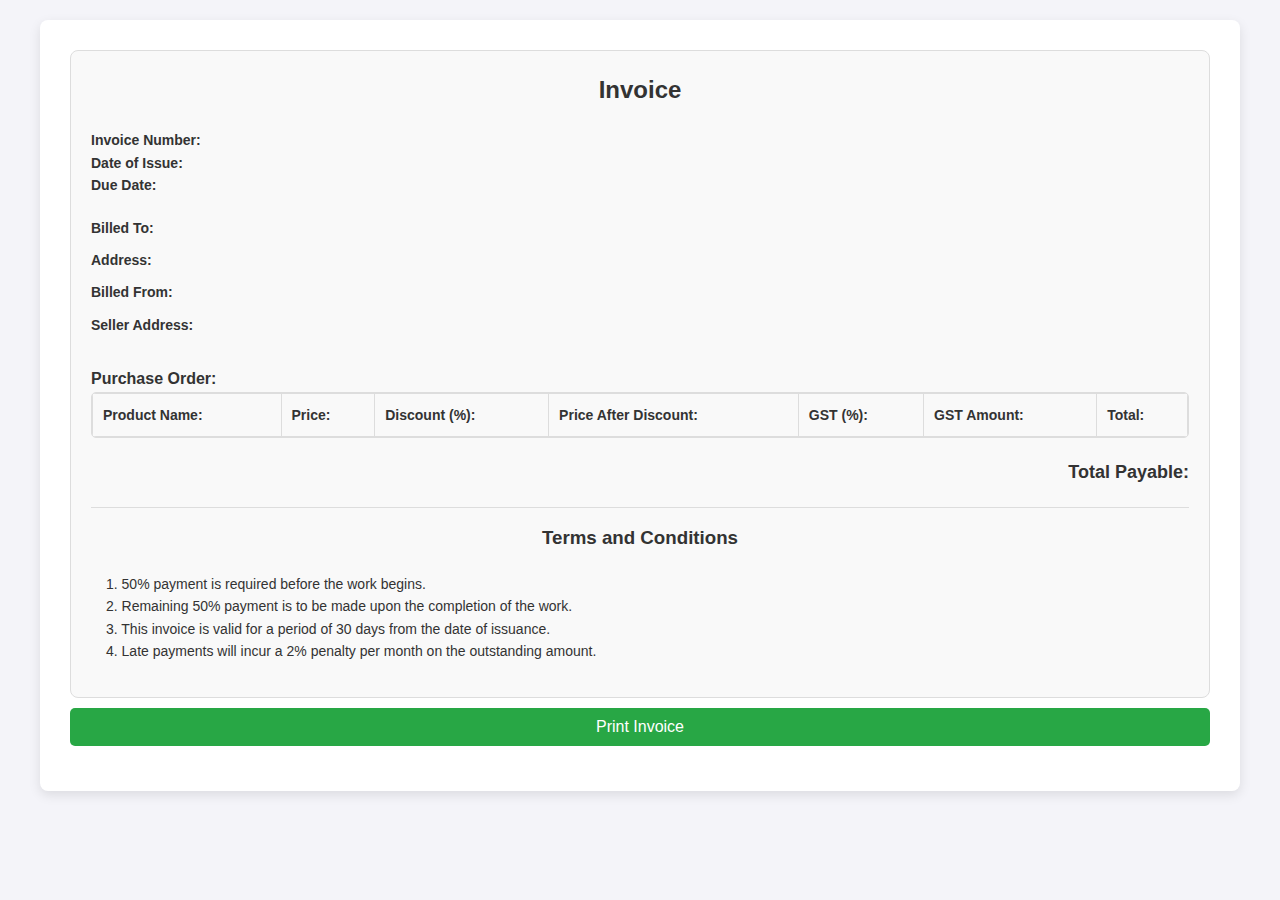
==== commit fcb59dd6: "Update index.html" ====
--- a/index.html
+++ b/index.html
@@ -3,134 +3,134 @@
 <head>
   <meta charset="UTF-8">
   <meta name="viewport" content="width=device-width, initial-scale=1.0">
-  <title>GST Invoice Generator</title>
+  <title>Invoice</title>
   <link rel="stylesheet" href="styles.css">
 </head>
 <body>
   <div class="container">
-    <h1>GST Invoice Generator</h1>
-    <form id="invoiceForm">
-      <!-- Invoice Number -->
-      <label for="invoiceNumber">Invoice Number:</label>
-      <input type="text" id="invoiceNumber" required>
+    <div id="invoice" class="invoice">
+      <h2>Invoice</h2>
 
-      <!-- Date of Issue -->
-      <label for="issueDate">Date of Issue:</label>
-      <input type="date" id="issueDate" required>
+      <!-- Invoice Header -->
+      <div class="invoice-header">
+        <p><strong>Invoice Number:</strong> <span id="displayInvoiceNumber" class="highlight"></span></p>
+        <p><strong>Date of Issue:</strong> <span id="displayIssueDate" class="highlight"></span></p>
+        <p><strong>Due Date:</strong> <span id="displayDueDate" class="highlight"></span></p>
+      </div>
 
-      <!-- Due Date -->
-      <label for="dueDate">Due Date:</label>
-      <input type="date" id="dueDate" required>
-
-      <!-- Billed To -->
-      <label for="customerName">Customer Name:</label>
-      <input type="text" id="customerName" required>
-
-      <label for="customerAddress">Customer Address:</label>
-      <textarea id="customerAddress" required></textarea>
-
-      <!-- Billed From -->
-      <label for="billedFrom">Billed From (Your Name/Company):</label>
-      <input type="text" id="billedFrom" required>
-      
-      <!-- Seller Address -->
-      <label for="sellerAddress">Seller Address:</label>
-      <input type="text" id="sellerAddress" required>
+      <!-- Billed To / Billed From -->
+      <div class="invoice-info">
+        <div class="info-section">
+          <p><strong>Billed To:</strong> <span id="displayCustomerName" class="highlight"></span></p>
+          <p><strong>Address:</strong> <span id="displayCustomerAddress" class="highlight"></span></p>
+        </div>
+        <div class="info-section">
+          <p><strong>Billed From:</strong> <span id="displaySellerName" class="highlight"></span></p>
+          <p><strong>Seller Address:</strong> <span id="displaySellerAddress" class="highlight"></span></p>
+        </div>
+      </div>
 
       <!-- Purchase Order -->
-      <label for="purchaseOrder">Purchase Order:</label>
-      <input type="text" id="purchaseOrder" required>
+      <p><strong>Purchase Order:</strong> <span id="displayPurchaseOrder" class="highlight"></span></p>
 
-      <!-- Product Details -->
-      <label for="productName">Product Name:</label>
-      <input type="text" id="productName" required>
+      <!-- Invoice Product List (Vertical Layout) -->
+      <div class="product-list">
+        <div class="product-item">
+          <p><strong>Product Name:</strong> <span id="displayProductName"></span></p>
+          <p><strong>Price:</strong> <span id="displayProductPrice"></span></p>
+          <p><strong>Discount (%):</strong> <span id="displayDiscountRate"></span></p>
+          <p><strong>Price After Discount:</strong> <span id="displayPriceAfterDiscount"></span></p>
+          <p><strong>GST (%):</strong> <span id="displayGstRate"></span></p>
+          <p><strong>GST Amount:</strong> <span id="displayGstAmount"></span></p>
+          <p><strong>Total:</strong> <span id="displayTotalPrice"></span></p>
+        </div>
+      </div>
 
-      <label for="productPrice">Product Price:</label>
-      <input type="number" id="productPrice" required>
+      <div class="invoice-summary">
+        <p>Total Payable: <span id="displayTotalPriceSummary"></span></p>
+      </div>
 
-      <!-- Currency Selector -->
-      <label for="currency">Currency:</label>
-      <select id="currency" required>
-        <option value="₹">Indian Rupees (₹)</option>
-        <option value="$">US Dollars ($)</option>
-      </select>
+      <!-- Payment Method Section -->
+      <div class="payment-method">
+        <h3 id="paymentMethodTitle"></h3>
+        <p><strong id="paymentMethodLabel"></strong> <span id="displayPaymentId" class="highlight"></span></p>
+      </div>
 
-      <label for="gstRate">GST Rate (%):</label>
-      <input type="number" id="gstRate" value="18" required>
-
-      <label for="discountRate">Discount (%):</label>
-      <input type="number" id="discountRate" value="0" required>
-
-      <!-- Bank Details (UPI ID) -->
-      <label for="upiId">UPI ID (Bank Details):</label>
-      <input type="text" id="upiId" required>
-
-      <!-- Submit Button -->
-      <button type="button" onclick="saveInvoiceData()">Generate Invoice</button>
-    </form>
+      <!-- Terms and Conditions Section -->
+      <div class="terms-and-conditions">
+        <h3>Terms and Conditions</h3>
+        <p>1. 50% payment is required before the work begins.</p>
+        <p>2. Remaining 50% payment is to be made upon the completion of the work.</p>
+        <p>3. This invoice is valid for a period of 30 days from the date of issuance.</p>
+        <p>4. Late payments will incur a 2% penalty per month on the outstanding amount.</p>
+      </div>
+    </div>
+    <button onclick="printInvoice()">Print Invoice</button>
   </div>
 
   <script>
-    function saveInvoiceData() {
-      // Collect form data
-      const invoiceNumber = document.getElementById("invoiceNumber").value;
-      const issueDate = document.getElementById("issueDate").value;
-      const dueDate = document.getElementById("dueDate").value;
-      const customerName = document.getElementById("customerName").value;
-      const customerAddress = document.getElementById("customerAddress").value;
-      const billedFrom = document.getElementById("billedFrom").value;
-      const purchaseOrder = document.getElementById("purchaseOrder").value;
-      const productName = document.getElementById("productName").value;
-      const productPrice = parseFloat(document.getElementById("productPrice").value);
-      const sellerAddress = document.getElementById("sellerAddress").value;
-      const gstRate = parseFloat(document.getElementById("gstRate").value);
-      const discountRate = parseFloat(document.getElementById("discountRate").value);
-      const currency = document.getElementById("currency").value;
-      const upiId = document.getElementById("upiId").value;
+    // Function to format date as dd/mm/yyyy
+    function formatDate(dateStr) {
+      const date = new Date(dateStr);
+      const day = String(date.getDate()).padStart(2, '0'); // Day as two digits
+      const month = String(date.getMonth() + 1).padStart(2, '0'); // Month as two digits (0-indexed)
+      const year = date.getFullYear(); // Full year
 
-      // Function to format date to dd/mm/yyyy
-      function formatDate(date) {
-        const day = String(date.getDate()).padStart(2, '0');
-        const month = String(date.getMonth() + 1).padStart(2, '0');
-        const year = date.getFullYear();
-        return `${day}/${month}/${year}`;
+      return `${day}/${month}/${year}`;
+    }
+
+    // Print function (move outside the event listener)
+    function printInvoice() {
+      const printContent = document.getElementById("invoice").outerHTML;
+      const originalContent = document.body.innerHTML;
+
+      document.body.innerHTML = printContent;
+      window.print();
+      document.body.innerHTML = originalContent;
+      location.reload(); // Reload to restore the original page
+    }
+
+    document.addEventListener("DOMContentLoaded", function() {
+      // Fetch invoice data from localStorage
+      const invoiceData = JSON.parse(localStorage.getItem("invoiceData"));
+
+      if (invoiceData) {
+        // Populate the invoice
+        document.getElementById("displayInvoiceNumber").innerText = invoiceData.invoiceNumber;
+        document.getElementById("displayIssueDate").innerText = formatDate(invoiceData.issueDate);
+        document.getElementById("displayDueDate").innerText = formatDate(invoiceData.dueDate);
+        document.getElementById("displayCustomerName").innerText = invoiceData.customerName;
+        document.getElementById("displayCustomerAddress").innerText = invoiceData.customerAddress;
+        document.getElementById("displaySellerName").innerText = invoiceData.billedFrom;
+        document.getElementById("displaySellerAddress").innerText = invoiceData.sellerAddress;
+        document.getElementById("displayPurchaseOrder").innerText = invoiceData.purchaseOrder;
+        document.getElementById("displayProductName").innerText = invoiceData.productName;
+        document.getElementById("displayProductPrice").innerText = invoiceData.productPrice;
+        document.getElementById("displayDiscountRate").innerText = invoiceData.discountRate;
+        document.getElementById("displayPriceAfterDiscount").innerText = invoiceData.priceAfterDiscount;
+        document.getElementById("displayGstRate").innerText = invoiceData.gstRate;
+        document.getElementById("displayGstAmount").innerText = invoiceData.gstAmount;
+        document.getElementById("displayTotalPrice").innerText = invoiceData.totalPrice;
+        document.getElementById("displayTotalPriceSummary").innerText = invoiceData.totalPrice;
+
+        // Update payment method based on currency
+        const paymentMethodTitle = document.getElementById("paymentMethodTitle");
+        const paymentMethodLabel = document.getElementById("paymentMethodLabel");
+        const displayPaymentId = document.getElementById("displayPaymentId");
+
+        if (invoiceData.currency === "₹") {
+          paymentMethodTitle.innerText = "UPI";
+          paymentMethodLabel.innerText = "UPI ID:";
+        } else if (invoiceData.currency === "$") {
+          paymentMethodTitle.innerText = "PayPal";
+          paymentMethodLabel.innerText = "PayPal ID:";
+        }
+
+        displayPaymentId.innerText = invoiceData.upiId;
+      } else {
+        alert("No invoice data found!");
       }
-
-      // Format Issue and Due Dates
-      const formattedIssueDate = formatDate(new Date(issueDate));
-      const formattedDueDate = formatDate(new Date(dueDate));
-
-      // Calculate discount, GST, and total price
-      const discountAmount = (productPrice * discountRate) / 100;
-      const priceAfterDiscount = productPrice - discountAmount;
-      const gstAmount = (priceAfterDiscount * gstRate) / 100;
-      const totalPrice = priceAfterDiscount + gstAmount;
-
-      // Save data in localStorage
-      const invoiceData = {
-        invoiceNumber,
-        issueDate: formattedIssueDate,
-        dueDate: formattedDueDate,
-        customerName,
-        customerAddress,
-        billedFrom,
-        purchaseOrder,
-        productName,
-        productPrice: `${currency}${productPrice.toFixed(2)}`,
-        sellerAddress,
-        discountRate: discountRate.toFixed(2),
-        discountAmount: `${currency}${discountAmount.toFixed(2)}`,
-        priceAfterDiscount: `${currency}${priceAfterDiscount.toFixed(2)}`,
-        gstRate: gstRate.toFixed(2),
-        gstAmount: `${currency}${gstAmount.toFixed(2)}`,
-        totalPrice: `${currency}${totalPrice.toFixed(2)}`,
-        upiId
-      };
-      localStorage.setItem("invoiceData", JSON.stringify(invoiceData));
-
-      // Redirect to invoice page
-      window.location.href = "invoice.html";
-    }
+    });
   </script>
 </body>
 </html>
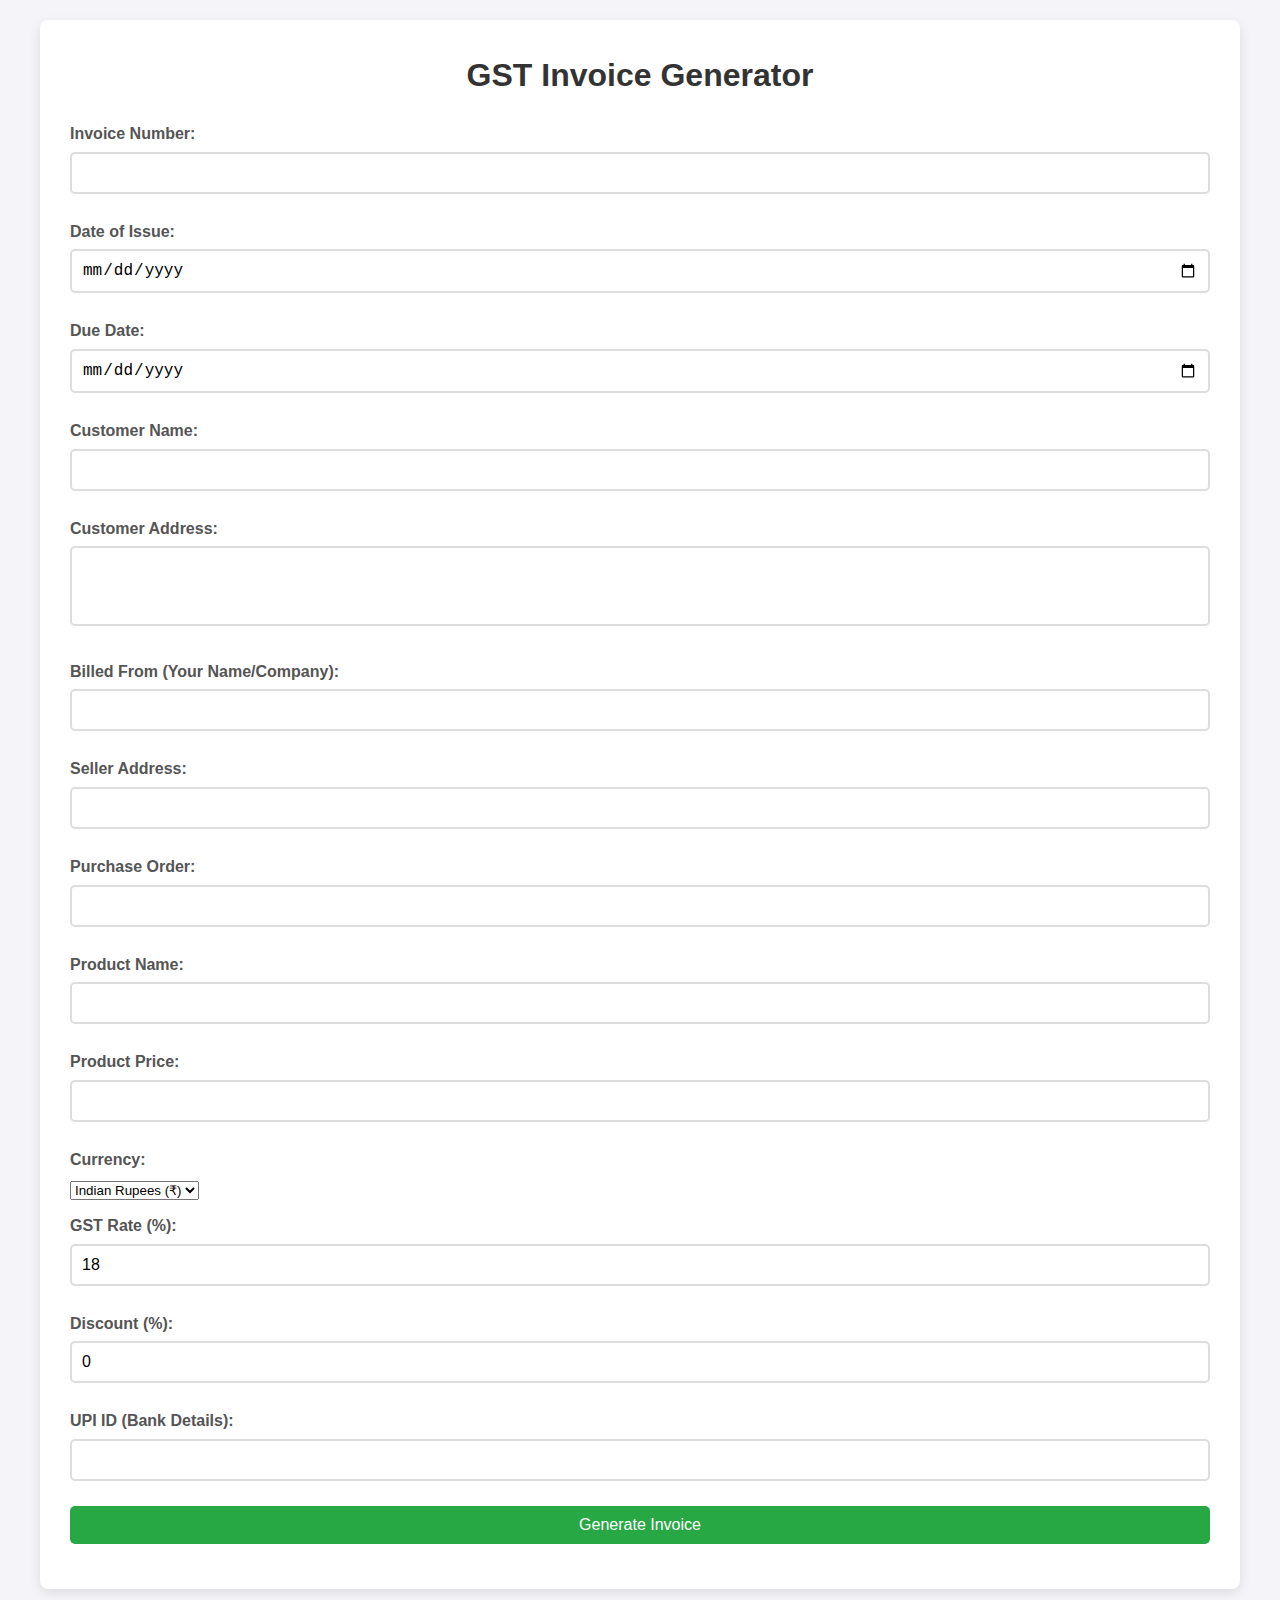
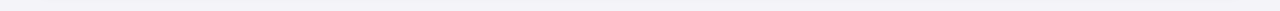
==== commit eabd81b7: "Update index.html" ====
--- a/index.html
+++ b/index.html
@@ -3,134 +3,134 @@
 <head>
   <meta charset="UTF-8">
   <meta name="viewport" content="width=device-width, initial-scale=1.0">
-  <title>Invoice</title>
+  <title>GST Invoice Generator</title>
   <link rel="stylesheet" href="styles.css">
 </head>
 <body>
   <div class="container">
-    <div id="invoice" class="invoice">
-      <h2>Invoice</h2>
+    <h1>GST Invoice Generator</h1>
+    <form id="invoiceForm">
+      <!-- Invoice Number -->
+      <label for="invoiceNumber">Invoice Number:</label>
+      <input type="text" id="invoiceNumber" required>
 
-      <!-- Invoice Header -->
-      <div class="invoice-header">
-        <p><strong>Invoice Number:</strong> <span id="displayInvoiceNumber" class="highlight"></span></p>
-        <p><strong>Date of Issue:</strong> <span id="displayIssueDate" class="highlight"></span></p>
-        <p><strong>Due Date:</strong> <span id="displayDueDate" class="highlight"></span></p>
-      </div>
+      <!-- Date of Issue -->
+      <label for="issueDate">Date of Issue:</label>
+      <input type="date" id="issueDate" required>
 
-      <!-- Billed To / Billed From -->
-      <div class="invoice-info">
-        <div class="info-section">
-          <p><strong>Billed To:</strong> <span id="displayCustomerName" class="highlight"></span></p>
-          <p><strong>Address:</strong> <span id="displayCustomerAddress" class="highlight"></span></p>
-        </div>
-        <div class="info-section">
-          <p><strong>Billed From:</strong> <span id="displaySellerName" class="highlight"></span></p>
-          <p><strong>Seller Address:</strong> <span id="displaySellerAddress" class="highlight"></span></p>
-        </div>
-      </div>
+      <!-- Due Date -->
+      <label for="dueDate">Due Date:</label>
+      <input type="date" id="dueDate" required>
+
+      <!-- Billed To -->
+      <label for="customerName">Customer Name:</label>
+      <input type="text" id="customerName" required>
+
+      <label for="customerAddress">Customer Address:</label>
+      <textarea id="customerAddress" required></textarea>
+
+      <!-- Billed From -->
+      <label for="billedFrom">Billed From (Your Name/Company):</label>
+      <input type="text" id="billedFrom" required>
+      
+      <!-- Seller Address -->
+      <label for="sellerAddress">Seller Address:</label>
+      <input type="text" id="sellerAddress" required>
 
       <!-- Purchase Order -->
-      <p><strong>Purchase Order:</strong> <span id="displayPurchaseOrder" class="highlight"></span></p>
+      <label for="purchaseOrder">Purchase Order:</label>
+      <input type="text" id="purchaseOrder" required>
 
-      <!-- Invoice Product List (Vertical Layout) -->
-      <div class="product-list">
-        <div class="product-item">
-          <p><strong>Product Name:</strong> <span id="displayProductName"></span></p>
-          <p><strong>Price:</strong> <span id="displayProductPrice"></span></p>
-          <p><strong>Discount (%):</strong> <span id="displayDiscountRate"></span></p>
-          <p><strong>Price After Discount:</strong> <span id="displayPriceAfterDiscount"></span></p>
-          <p><strong>GST (%):</strong> <span id="displayGstRate"></span></p>
-          <p><strong>GST Amount:</strong> <span id="displayGstAmount"></span></p>
-          <p><strong>Total:</strong> <span id="displayTotalPrice"></span></p>
-        </div>
-      </div>
+      <!-- Product Details -->
+      <label for="productName">Product Name:</label>
+      <input type="text" id="productName" required>
 
-      <div class="invoice-summary">
-        <p>Total Payable: <span id="displayTotalPriceSummary"></span></p>
-      </div>
+      <label for="productPrice">Product Price:</label>
+      <input type="number" id="productPrice" required>
 
-      <!-- Payment Method Section -->
-      <div class="payment-method">
-        <h3 id="paymentMethodTitle"></h3>
-        <p><strong id="paymentMethodLabel"></strong> <span id="displayPaymentId" class="highlight"></span></p>
-      </div>
+      <!-- Currency Selector -->
+      <label for="currency">Currency:</label>
+      <select id="currency" required>
+        <option value="₹">Indian Rupees (₹)</option>
+        <option value="$">US Dollars ($)</option>
+      </select>
 
-      <!-- Terms and Conditions Section -->
-      <div class="terms-and-conditions">
-        <h3>Terms and Conditions</h3>
-        <p>1. 50% payment is required before the work begins.</p>
-        <p>2. Remaining 50% payment is to be made upon the completion of the work.</p>
-        <p>3. This invoice is valid for a period of 30 days from the date of issuance.</p>
-        <p>4. Late payments will incur a 2% penalty per month on the outstanding amount.</p>
-      </div>
-    </div>
-    <button onclick="printInvoice()">Print Invoice</button>
+      <label for="gstRate">GST Rate (%):</label>
+      <input type="number" id="gstRate" value="18" required>
+
+      <label for="discountRate">Discount (%):</label>
+      <input type="number" id="discountRate" value="0" required>
+
+      <!-- Bank Details (UPI ID) -->
+      <label for="upiId">UPI ID (Bank Details):</label>
+      <input type="text" id="upiId" required>
+
+      <!-- Submit Button -->
+      <button type="button" onclick="saveInvoiceData()">Generate Invoice</button>
+    </form>
   </div>
 
   <script>
-    // Function to format date as dd/mm/yyyy
-    function formatDate(dateStr) {
-      const date = new Date(dateStr);
-      const day = String(date.getDate()).padStart(2, '0'); // Day as two digits
-      const month = String(date.getMonth() + 1).padStart(2, '0'); // Month as two digits (0-indexed)
-      const year = date.getFullYear(); // Full year
+    function saveInvoiceData() {
+      // Collect form data
+      const invoiceNumber = document.getElementById("invoiceNumber").value;
+      const issueDate = document.getElementById("issueDate").value;
+      const dueDate = document.getElementById("dueDate").value;
+      const customerName = document.getElementById("customerName").value;
+      const customerAddress = document.getElementById("customerAddress").value;
+      const billedFrom = document.getElementById("billedFrom").value;
+      const purchaseOrder = document.getElementById("purchaseOrder").value;
+      const productName = document.getElementById("productName").value;
+      const productPrice = parseFloat(document.getElementById("productPrice").value);
+      const sellerAddress = document.getElementById("sellerAddress").value;
+      const gstRate = parseFloat(document.getElementById("gstRate").value);
+      const discountRate = parseFloat(document.getElementById("discountRate").value);
+      const currency = document.getElementById("currency").value;
+      const upiId = document.getElementById("upiId").value;
 
-      return `${day}/${month}/${year}`;
+      // Function to format date to dd/mm/yyyy
+      function formatDate(date) {
+        const day = String(date.getDate()).padStart(2, '0');
+        const month = String(date.getMonth() + 1).padStart(2, '0');
+        const year = date.getFullYear();
+        return `${day}/${month}/${year}`;
+      }
+
+      // Format Issue and Due Dates
+      const formattedIssueDate = formatDate(new Date(issueDate));
+      const formattedDueDate = formatDate(new Date(dueDate));
+
+      // Calculate discount, GST, and total price
+      const discountAmount = (productPrice * discountRate) / 100;
+      const priceAfterDiscount = productPrice - discountAmount;
+      const gstAmount = (priceAfterDiscount * gstRate) / 100;
+      const totalPrice = priceAfterDiscount + gstAmount;
+
+      // Save data in localStorage
+      const invoiceData = {
+        invoiceNumber,
+        issueDate: formattedIssueDate,
+        dueDate: formattedDueDate,
+        customerName,
+        customerAddress,
+        billedFrom,
+        purchaseOrder,
+        productName,
+        productPrice: `${currency}${productPrice.toFixed(2)}`,
+        sellerAddress,
+        discountRate: discountRate.toFixed(2),
+        discountAmount: `${currency}${discountAmount.toFixed(2)}`,
+        priceAfterDiscount: `${currency}${priceAfterDiscount.toFixed(2)}`,
+        gstRate: gstRate.toFixed(2),
+        gstAmount: `${currency}${gstAmount.toFixed(2)}`,
+        totalPrice: `${currency}${totalPrice.toFixed(2)}`,
+        upiId
+      };
+      localStorage.setItem("invoiceData", JSON.stringify(invoiceData));
+
+      // Redirect to invoice page
+      window.location.href = "invoice.html";
     }
-
-    // Print function (move outside the event listener)
-    function printInvoice() {
-      const printContent = document.getElementById("invoice").outerHTML;
-      const originalContent = document.body.innerHTML;
-
-      document.body.innerHTML = printContent;
-      window.print();
-      document.body.innerHTML = originalContent;
-      location.reload(); // Reload to restore the original page
-    }
-
-    document.addEventListener("DOMContentLoaded", function() {
-      // Fetch invoice data from localStorage
-      const invoiceData = JSON.parse(localStorage.getItem("invoiceData"));
-
-      if (invoiceData) {
-        // Populate the invoice
-        document.getElementById("displayInvoiceNumber").innerText = invoiceData.invoiceNumber;
-        document.getElementById("displayIssueDate").innerText = formatDate(invoiceData.issueDate);
-        document.getElementById("displayDueDate").innerText = formatDate(invoiceData.dueDate);
-        document.getElementById("displayCustomerName").innerText = invoiceData.customerName;
-        document.getElementById("displayCustomerAddress").innerText = invoiceData.customerAddress;
-        document.getElementById("displaySellerName").innerText = invoiceData.billedFrom;
-        document.getElementById("displaySellerAddress").innerText = invoiceData.sellerAddress;
-        document.getElementById("displayPurchaseOrder").innerText = invoiceData.purchaseOrder;
-        document.getElementById("displayProductName").innerText = invoiceData.productName;
-        document.getElementById("displayProductPrice").innerText = invoiceData.productPrice;
-        document.getElementById("displayDiscountRate").innerText = invoiceData.discountRate;
-        document.getElementById("displayPriceAfterDiscount").innerText = invoiceData.priceAfterDiscount;
-        document.getElementById("displayGstRate").innerText = invoiceData.gstRate;
-        document.getElementById("displayGstAmount").innerText = invoiceData.gstAmount;
-        document.getElementById("displayTotalPrice").innerText = invoiceData.totalPrice;
-        document.getElementById("displayTotalPriceSummary").innerText = invoiceData.totalPrice;
-
-        // Update payment method based on currency
-        const paymentMethodTitle = document.getElementById("paymentMethodTitle");
-        const paymentMethodLabel = document.getElementById("paymentMethodLabel");
-        const displayPaymentId = document.getElementById("displayPaymentId");
-
-        if (invoiceData.currency === "₹") {
-          paymentMethodTitle.innerText = "UPI";
-          paymentMethodLabel.innerText = "UPI ID:";
-        } else if (invoiceData.currency === "$") {
-          paymentMethodTitle.innerText = "PayPal";
-          paymentMethodLabel.innerText = "PayPal ID:";
-        }
-
-        displayPaymentId.innerText = invoiceData.upiId;
-      } else {
-        alert("No invoice data found!");
-      }
-    });
   </script>
 </body>
 </html>
